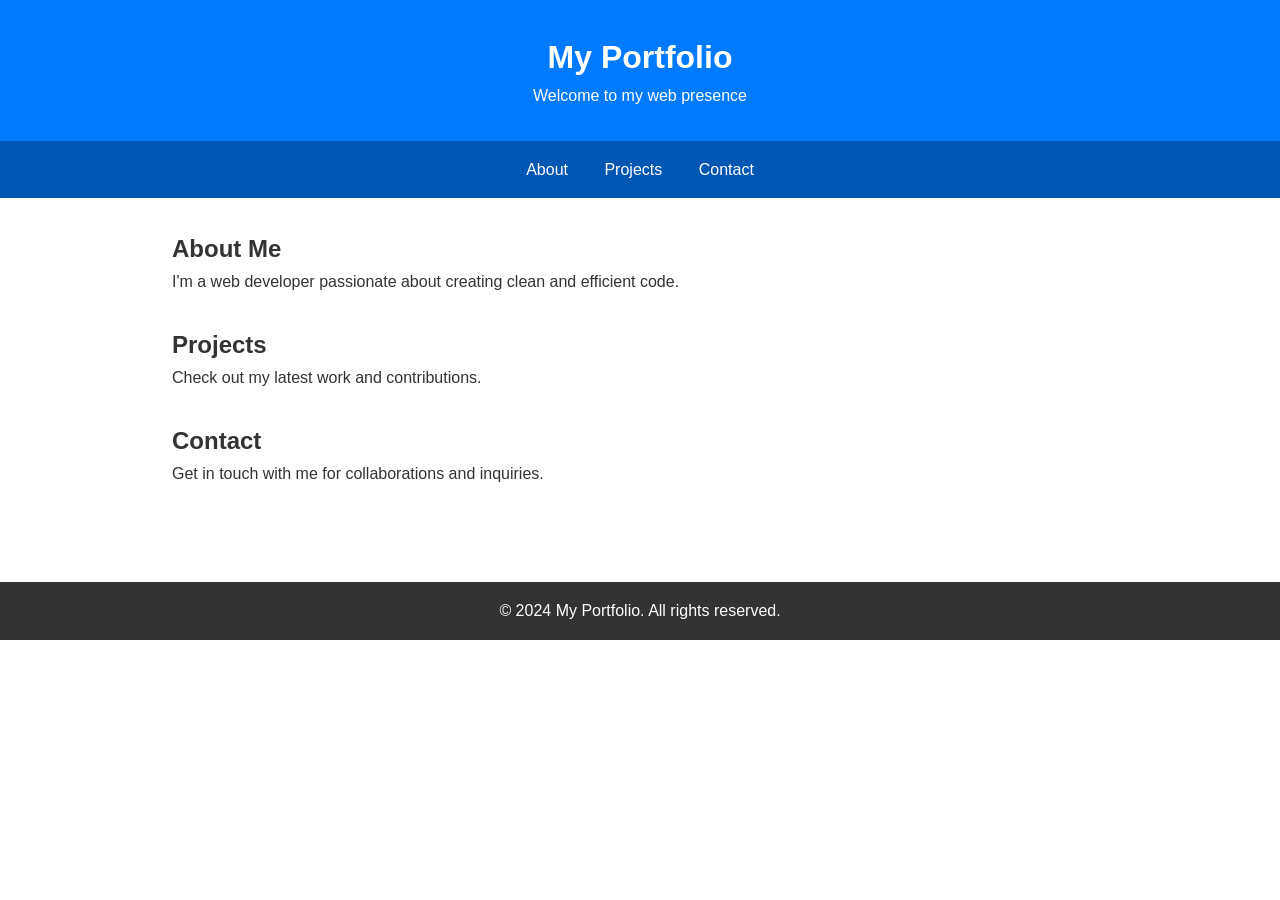
==== index.html @ 7e1e19c5 "added index.html" ====
<!DOCTYPE html>
<html lang="en">
<head>
    <meta charset="UTF-8">
    <meta name="viewport" content="width=device-width, initial-scale=1.0">
    <title>My Portfolio</title>
    <style>
        * {
            margin: 0;
            padding: 0;
            box-sizing: border-box;
        }
        body {
            font-family: Arial, sans-serif;
            line-height: 1.6;
            color: #333;
        }
        header {
            background: #007bff;
            color: white;
            padding: 2rem;
            text-align: center;
        }
        nav {
            background: #0056b3;
            padding: 1rem;
            text-align: center;
        }
        nav a {
            color: white;
            margin: 0 1rem;
            text-decoration: none;
        }
        nav a:hover {
            text-decoration: underline;
        }
        main {
            padding: 2rem;
            max-width: 1000px;
            margin: 0 auto;
        }
        section {
            margin-bottom: 2rem;
        }
        footer {
            background: #333;
            color: white;
            text-align: center;
            padding: 1rem;
            margin-top: 2rem;
        }
    </style>
</head>
<body>
    <header>
        <h1>My Portfolio</h1>
        <p>Welcome to my web presence</p>
    </header>
    
    <nav>
        <a href="#about">About</a>
        <a href="#projects">Projects</a>
        <a href="#contact">Contact</a>
    </nav>
    
    <main>
        <section id="about">
            <h2>About Me</h2>
            <p>I'm a web developer passionate about creating clean and efficient code.</p>
        </section>
        
        <section id="projects">
            <h2>Projects</h2>
            <p>Check out my latest work and contributions.</p>
        </section>
        
        <section id="contact">
            <h2>Contact</h2>
            <p>Get in touch with me for collaborations and inquiries.</p>
        </section>
    </main>
    
    <footer>
        <p>&copy; 2024 My Portfolio. All rights reserved.</p>
    </footer>
</body>
</html>
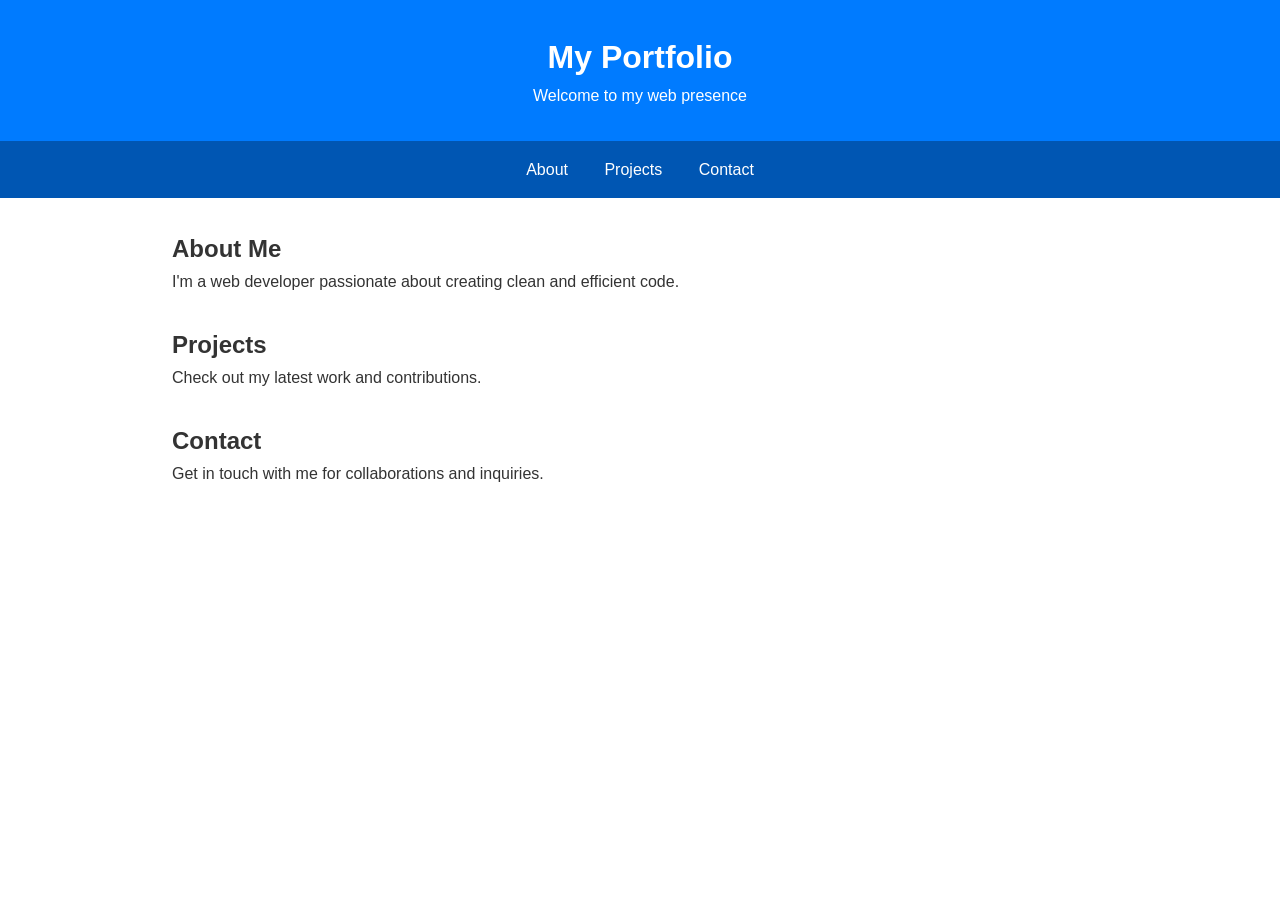
==== commit 721eeaac: "index.html 2nd commit" ====
--- a/index.html
+++ b/index.html
@@ -80,8 +80,6 @@
         </section>
     </main>
     
-    <footer>
-        <p>&copy; 2024 My Portfolio. All rights reserved.</p>
-    </footer>
+   
 </body>
 </html>
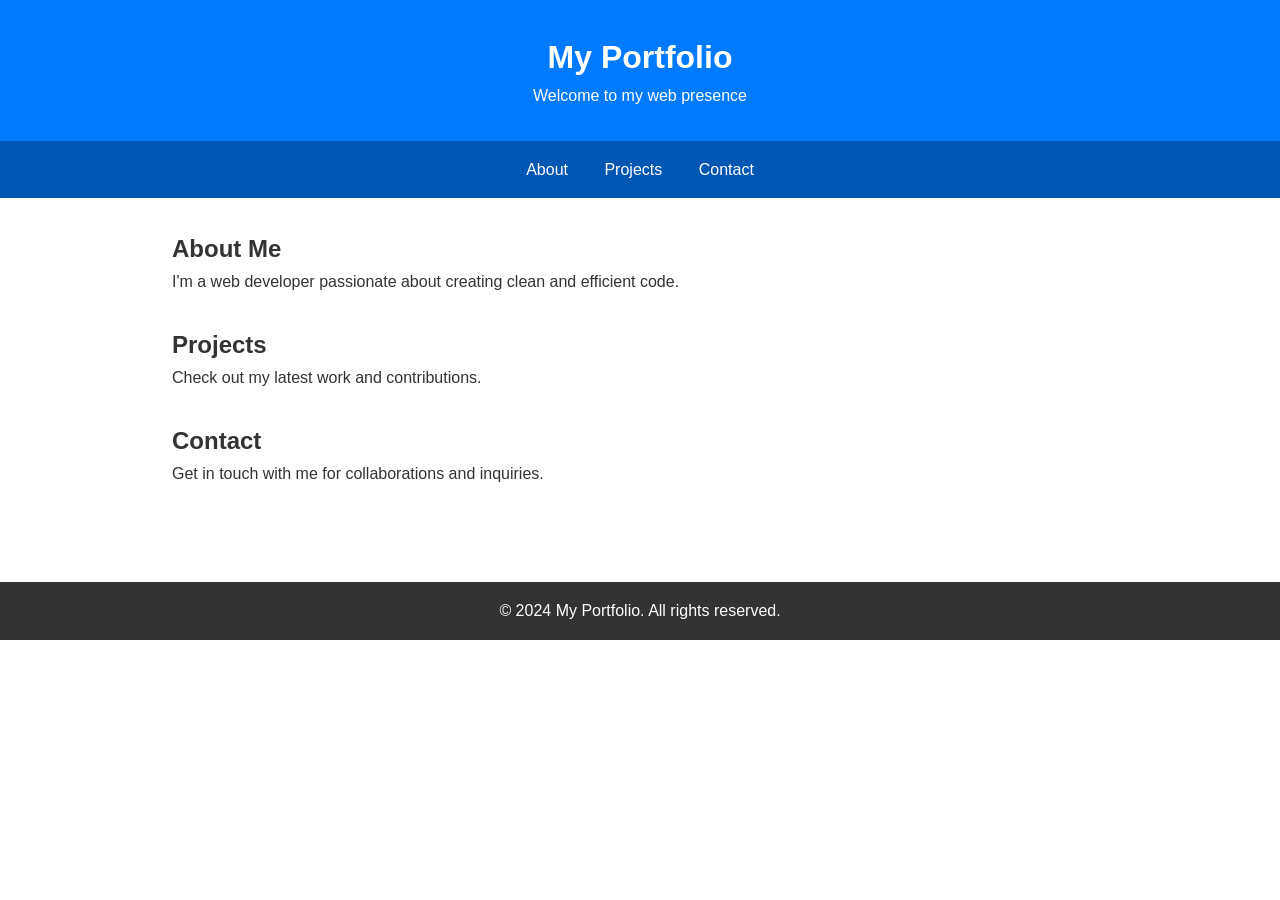
==== commit e9d36626: "Revert "index.html 2nd commit" This reverts commit 721eeaacb90df196dbe105a52c2e73c93509ed12." ====
--- a/index.html
+++ b/index.html
@@ -80,6 +80,8 @@
         </section>
     </main>
     
-   
+    <footer>
+        <p>&copy; 2024 My Portfolio. All rights reserved.</p>
+    </footer>
 </body>
 </html>
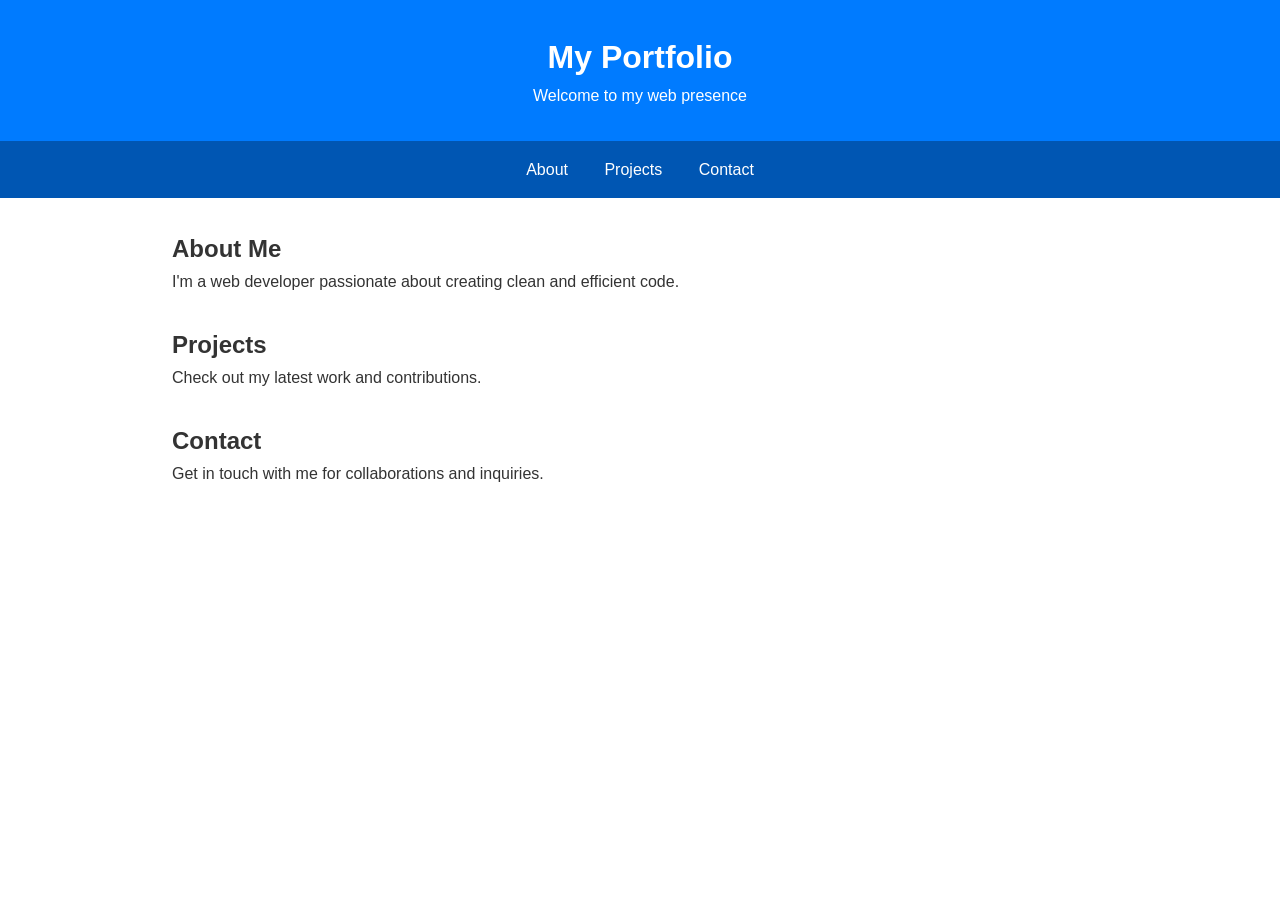
==== commit 3f318789: "inde.html commit from contact" ====
--- a/index.html
+++ b/index.html
@@ -80,8 +80,6 @@
         </section>
     </main>
     
-    <footer>
-        <p>&copy; 2024 My Portfolio. All rights reserved.</p>
-    </footer>
+    
 </body>
 </html>
